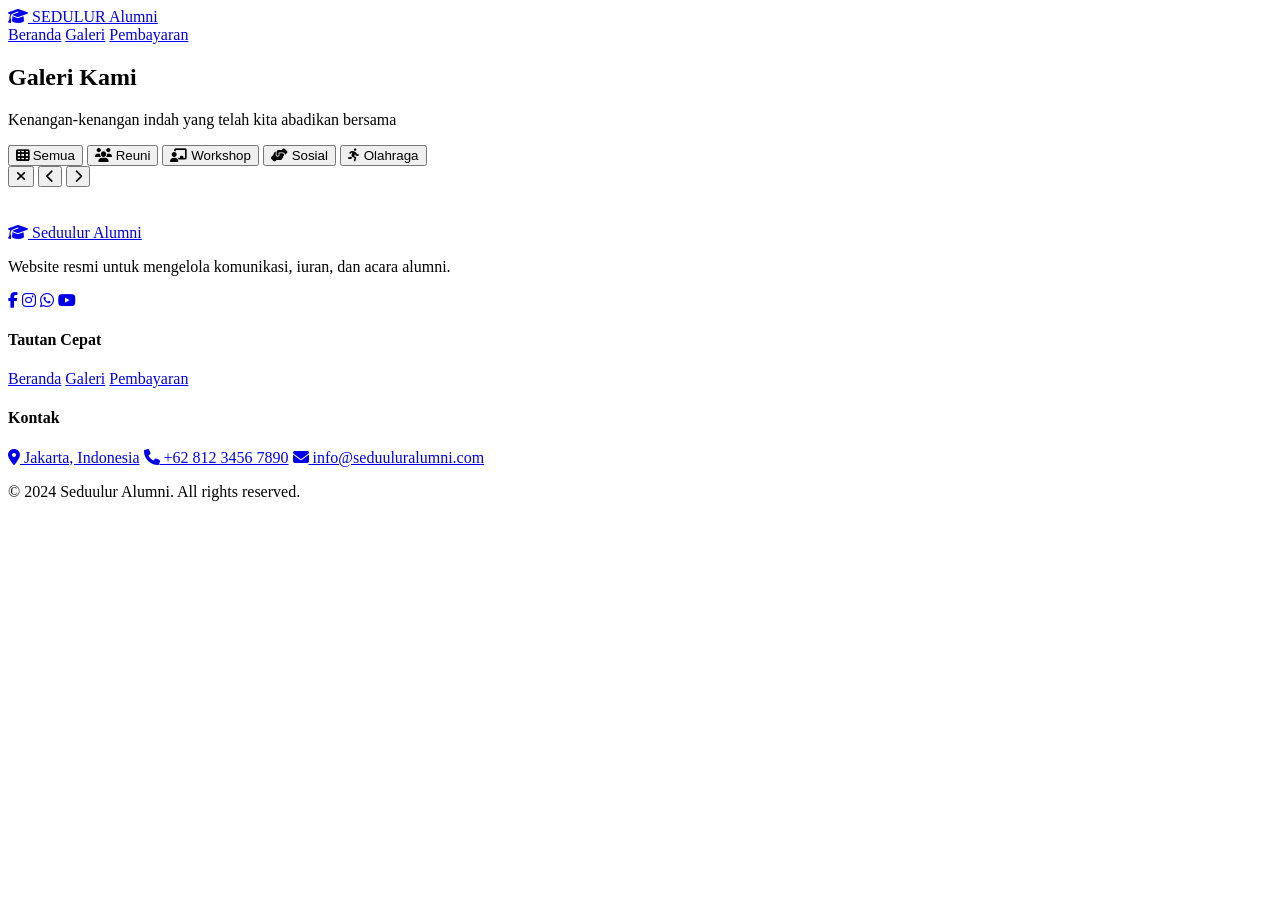
==== gallery.html @ 1ff2e964 "Add files via upload" ====
<!DOCTYPE html>
<html lang="id">
<head>
    <meta charset="UTF-8">
    <meta name="viewport" content="width=device-width, initial-scale=1.0">
    <title>Galeri - Sedulur Alumni</title>
    <link rel="preconnect" href="https://fonts.googleapis.com">
    <link rel="preconnect" href="https://fonts.gstatic.com" crossorigin>
    <link href="https://fonts.googleapis.com/css2?family=Outfit:wght@300;400;500;600;700;800&family=Plus+Jakarta+Sans:wght@300;400;500;600;700&display=swap" rel="stylesheet">
    <link rel="stylesheet" href="https://cdnjs.cloudflare.com/ajax/libs/font-awesome/6.5.1/css/all.min.css">
    <link rel="stylesheet" href="css/styles.css">
</head>
<body>
    <!-- Navigation -->
    <nav class="navbar" id="navbar">
        <div class="nav-container">
            <a href="index.html" class="nav-logo">
                <span class="logo-icon"><i class="fas fa-graduation-cap"></i></span>
                <span class="logo-text">SEDULUR Alumni</span>
            </a>
            <div class="nav-menu" id="navMenu">
                <a href="index.html" class="nav-link">Beranda</a>
                <a href="gallery.html" class="nav-link active">Galeri</a>
                <a href="payments.html" class="nav-link">Pembayaran</a>
            </div>
            <div class="nav-toggle" id="navToggle">
                <span></span>
                <span></span>
                <span></span>
            </div>
        </div>
    </nav>

    <!-- Page Header -->
    <section class="page-header">
        <div class="page-header-bg"></div>
        <div class="container">
            <div class="page-header-content">
                <h1>Galeri Kami</h1>
                <p>Kenangan-kenangan indah yang telah kita abadikan bersama</p>
            </div>
        </div>
    </section>

    <!-- Gallery Section -->
    <section class="gallery-section">
        <div class="container">
            <!-- Filter Buttons -->
            <div class="gallery-filter">
                <button class="filter-btn active" data-filter="all">
                    <i class="fas fa-th"></i> Semua
                </button>
                <button class="filter-btn" data-filter="reunion">
                    <i class="fas fa-users"></i> Reuni
                </button>
                <button class="filter-btn" data-filter="workshop">
                    <i class="fas fa-chalkboard-teacher"></i> Workshop
                </button>
                <button class="filter-btn" data-filter="social">
                    <i class="fas fa-hands-helping"></i> Sosial
                </button>
                <button class="filter-btn" data-filter="sport">
                    <i class="fas fa-running"></i> Olahraga
                </button>
            </div>

            <!-- Gallery Grid -->
            <div class="gallery-grid-full" id="galleryGrid">
                <!-- Gallery items will be loaded dynamically -->
            </div>
        </div>
    </section>

    <!-- Lightbox Modal -->
    <div class="lightbox" id="lightbox">
        <div class="lightbox-content">
            <button class="lightbox-close" id="lightboxClose">
                <i class="fas fa-times"></i>
            </button>
            <button class="lightbox-nav lightbox-prev" id="lightboxPrev">
                <i class="fas fa-chevron-left"></i>
            </button>
            <button class="lightbox-nav lightbox-next" id="lightboxNext">
                <i class="fas fa-chevron-right"></i>
            </button>
            <div class="lightbox-image">
                <img src="" alt="" id="lightboxImg">
            </div>
            <div class="lightbox-info">
                <h3 id="lightboxTitle"></h3>
                <p id="lightboxDesc"></p>
                <span id="lightboxDate"></span>
            </div>
        </div>
    </div>

    <!-- Footer -->
    <footer class="footer">
        <div class="container">
            <div class="footer-grid">
                <div class="footer-brand">
                    <a href="index.html" class="footer-logo">
                        <i class="fas fa-graduation-cap"></i>
                        <span>Seduulur Alumni</span>
                    </a>
                    <p>Website resmi untuk mengelola komunikasi, iuran, dan acara alumni.</p>
                    <div class="footer-social">
                        <a href="#"><i class="fab fa-facebook-f"></i></a>
                        <a href="#"><i class="fab fa-instagram"></i></a>
                        <a href="#"><i class="fab fa-whatsapp"></i></a>
                        <a href="#"><i class="fab fa-youtube"></i></a>
                    </div>
                </div>
                <div class="footer-links">
                    <h4>Tautan Cepat</h4>
                    <a href="index.html">Beranda</a>
                    <a href="gallery.html">Galeri</a>
                    <a href="payments.html">Pembayaran</a>
                </div>
                <div class="footer-links">
                    <h4>Kontak</h4>
                    <a href="#"><i class="fas fa-map-marker-alt"></i> Jakarta, Indonesia</a>
                    <a href="#"><i class="fas fa-phone"></i> +62 812 3456 7890</a>
                    <a href="#"><i class="fas fa-envelope"></i> info@seduuluralumni.com</a>
                </div>
            </div>
            <div class="footer-bottom">
                <p>&copy; 2024 Seduulur Alumni. All rights reserved.</p>
            </div>
        </div>
    </footer>

    <script src="data.js"></script>
    <script src="app.js"></script>
</body>
</html>
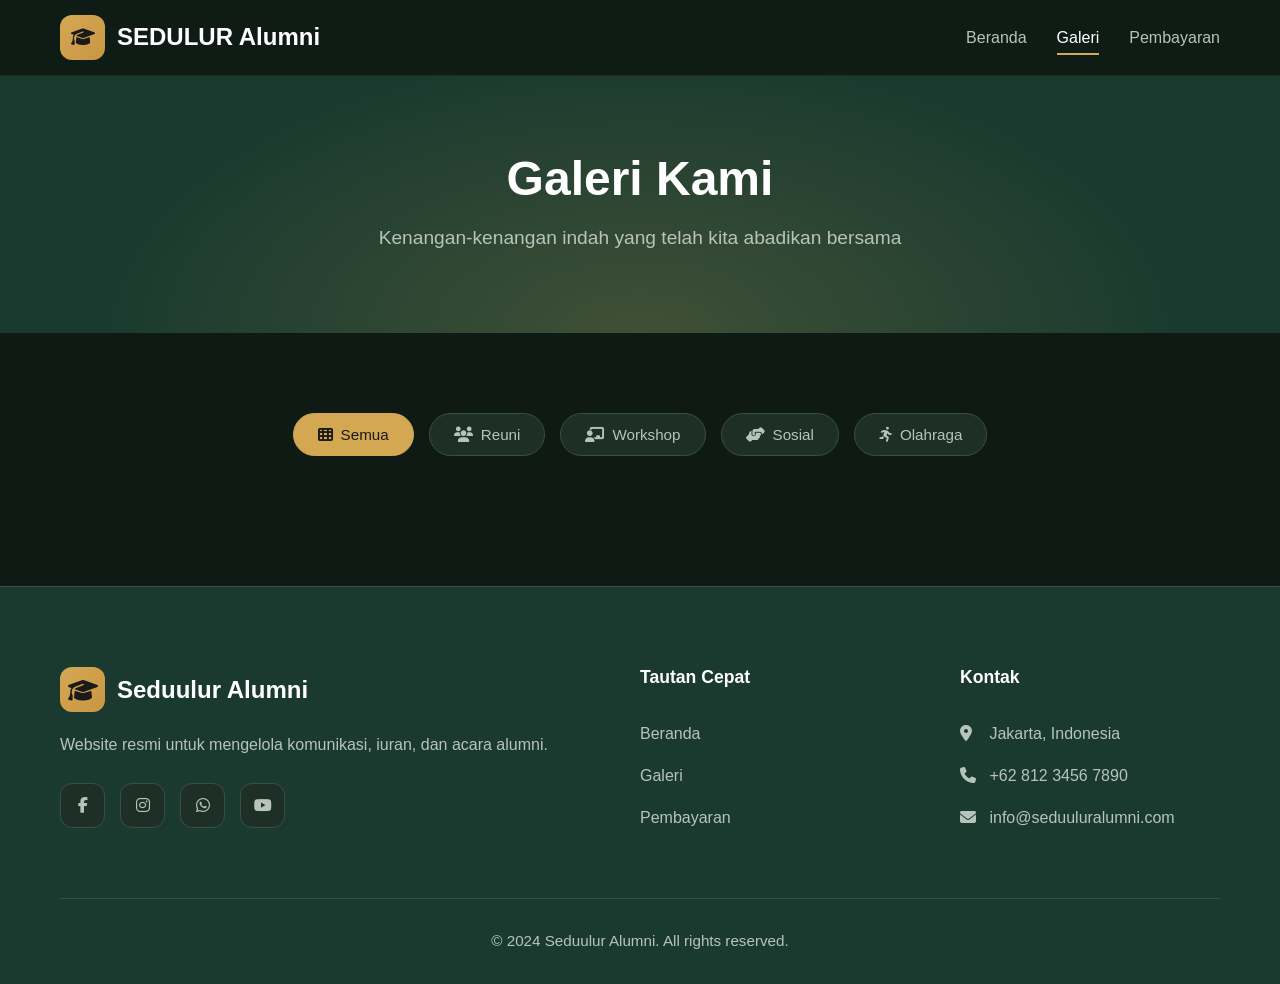
==== commit 9388155b: "Fix stylesheet link in gallery.html Updated stylesheet link from 'css/styles.css' to './style.css'." ====
--- a/gallery.html
+++ b/gallery.html
@@ -8,7 +8,7 @@
     <link rel="preconnect" href="https://fonts.gstatic.com" crossorigin>
     <link href="https://fonts.googleapis.com/css2?family=Outfit:wght@300;400;500;600;700;800&family=Plus+Jakarta+Sans:wght@300;400;500;600;700&display=swap" rel="stylesheet">
     <link rel="stylesheet" href="https://cdnjs.cloudflare.com/ajax/libs/font-awesome/6.5.1/css/all.min.css">
-    <link rel="stylesheet" href="css/styles.css">
+    <link rel="stylesheet" href="./style.css">
 </head>
 <body>
     <!-- Navigation -->
--- a/style.css
+++ b/style.css
@@ -0,0 +1,2473 @@
+/* ========================================
+   SEDULUR ALUMNI - Modern Monaster Theme
+   ======================================== */
+
+/* CSS Variables - Monaster Modern Theme */
+:root {
+    --primary: #1a3a2f;        /* Dark Forest Green */
+    --secondary: #2d4a3e;      /* Medium Green */
+    --accent: #d4a853;         /* Gold - traditional color */
+    --accent-light: #e8c97a;   /* Light Gold */
+    --success: #4a9b6d;        /* Green */
+    --warning: #e8a94d;        /* Warm Orange */
+    --accent-alt: #8b5a2b;     /* Brown - earth tone */
+    
+    --text-primary: #ffffff;
+    --text-secondary: #b8c4bb;
+    --text-muted: #7a8a80;
+    --background: #0f1a15;     /* Very Dark Green */
+    --card-bg: #1e2f27;        /* Dark Green Card */
+    --card-bg-light: #263a31;
+    --border: #3a4f43;
+    
+    --font-heading: 'Outfit', sans-serif;
+    --font-body: 'Plus Jakarta Sans', sans-serif;
+    
+    --transition: all 0.3s ease;
+    --shadow: 0 10px 40px rgba(0, 0, 0, 0.4);
+    --shadow-sm: 0 4px 15px rgba(0, 0, 0, 0.3);
+    --shadow-glow: 0 0 30px rgba(212, 168, 83, 0.3);
+    
+    --radius-sm: 8px;
+    --radius-md: 12px;
+    --radius-lg: 20px;
+    --radius-full: 50px;
+}
+
+/* Reset & Base */
+*, *::before, *::after {
+    margin: 0;
+    padding: 0;
+    box-sizing: border-box;
+}
+
+html {
+    scroll-behavior: smooth;
+}
+
+body {
+    font-family: var(--font-body);
+    background: var(--background);
+    color: var(--text-primary);
+    line-height: 1.6;
+    overflow-x: hidden;
+}
+
+a {
+    text-decoration: none;
+    color: inherit;
+}
+
+ul {
+    list-style: none;
+}
+
+img {
+    max-width: 100%;
+    height: auto;
+}
+
+.container {
+    max-width: 1200px;
+    margin: 0 auto;
+    padding: 0 20px;
+}
+
+/* Typography */
+h1, h2, h3, h4, h5, h6 {
+    font-family: var(--font-heading);
+    font-weight: 700;
+    line-height: 1.2;
+}
+
+h1 { font-size: 3.5rem; }
+h2 { font-size: 2.5rem; }
+h3 { font-size: 1.75rem; }
+h4 { font-size: 1.25rem; }
+
+/* Buttons */
+.btn {
+    display: inline-flex;
+    align-items: center;
+    justify-content: center;
+    gap: 10px;
+    padding: 14px 28px;
+    font-family: var(--font-body);
+    font-size: 1rem;
+    font-weight: 600;
+    border-radius: var(--radius-md);
+    border: none;
+    cursor: pointer;
+    transition: var(--transition);
+}
+
+.btn-primary {
+    background: linear-gradient(135deg, var(--accent), #c99643);
+    color: #1a1a1a;
+    box-shadow: var(--shadow-glow);
+}
+
+.btn-primary:hover {
+    transform: translateY(-3px);
+    box-shadow: 0 15px 40px rgba(212, 168, 83, 0.4);
+}
+
+.btn-secondary {
+    background: transparent;
+    color: var(--text-primary);
+    border: 2px solid var(--border);
+}
+
+.btn-secondary:hover {
+    border-color: var(--accent);
+    color: var(--accent);
+}
+
+.btn-outline {
+    background: transparent;
+    border: 2px solid var(--accent);
+    color: var(--accent);
+}
+
+.btn-outline:hover {
+    background: var(--accent);
+    color: #1a1a1a;
+}
+
+.btn-block {
+    width: 100%;
+}
+
+/* ========================================
+   Navigation
+   ======================================== */
+.navbar {
+    position: fixed;
+    top: 0;
+    left: 0;
+    right: 0;
+    z-index: 1000;
+    padding: 15px 0;
+    transition: var(--transition);
+    background: rgba(15, 26, 21, 0.9);
+    backdrop-filter: blur(20px);
+    border-bottom: 1px solid rgba(212, 168, 83, 0.1);
+}
+
+.navbar.scrolled {
+    background: rgba(15, 26, 21, 0.98);
+    padding: 10px 0;
+    box-shadow: var(--shadow-sm);
+}
+
+.nav-container {
+    max-width: 1200px;
+    margin: 0 auto;
+    padding: 0 20px;
+    display: flex;
+    align-items: center;
+    justify-content: space-between;
+}
+
+.nav-logo {
+    display: flex;
+    align-items: center;
+    gap: 12px;
+    font-family: var(--font-heading);
+    font-size: 1.5rem;
+    font-weight: 700;
+}
+
+.logo-icon {
+    width: 45px;
+    height: 45px;
+    display: flex;
+    align-items: center;
+    justify-content: center;
+    background: linear-gradient(135deg, var(--accent), #c99643);
+    border-radius: var(--radius-md);
+    font-size: 1.2rem;
+    color: #1a1a1a;
+}
+
+.nav-menu {
+    display: flex;
+    align-items: center;
+    gap: 30px;
+}
+
+.nav-link {
+    font-weight: 500;
+    color: var(--text-secondary);
+    transition: var(--transition);
+    position: relative;
+}
+
+.nav-link::after {
+    content: '';
+    position: absolute;
+    bottom: -5px;
+    left: 0;
+    width: 0;
+    height: 2px;
+    background: var(--accent);
+    transition: var(--transition);
+}
+
+.nav-link:hover,
+.nav-link.active {
+    color: var(--text-primary);
+}
+
+.nav-link:hover::after,
+.nav-link.active::after {
+    width: 100%;
+}
+
+.nav-toggle {
+    display: none;
+    flex-direction: column;
+    gap: 5px;
+    cursor: pointer;
+}
+
+.nav-toggle span {
+    width: 25px;
+    height: 2px;
+    background: var(--text-primary);
+    transition: var(--transition);
+}
+
+/* ========================================
+   Hero Section
+   ======================================== */
+.hero {
+    min-height: 100vh;
+    display: flex;
+    align-items: center;
+    justify-content: center;
+    position: relative;
+    overflow: hidden;
+    padding: 120px 20px 80px;
+}
+
+.hero::before {
+    content: '';
+    position: absolute;
+    top: 0;
+    left: 0;
+    right: 0;
+    bottom: 0;
+    background: 
+        radial-gradient(ellipse at 20% 80%, rgba(212, 168, 83, 0.15) 0%, transparent 50%),
+        radial-gradient(ellipse at 80% 20%, rgba(45, 74, 62, 0.8) 0%, transparent 50%),
+        linear-gradient(180deg, var(--background) 0%, var(--primary) 100%);
+}
+
+.hero-particles {
+    position: absolute;
+    top: 0;
+    left: 0;
+    right: 0;
+    bottom: 0;
+    overflow: hidden;
+}
+
+.particle {
+    position: absolute;
+    width: 4px;
+    height: 4px;
+    background: var(--accent);
+    border-radius: 50%;
+    opacity: 0.3;
+    animation: float 15s infinite;
+}
+
+@keyframes float {
+    0%, 100% {
+        transform: translateY(100vh) rotate(0deg);
+        opacity: 0;
+    }
+    10% {
+        opacity: 0.3;
+    }
+    90% {
+        opacity: 0.3;
+    }
+    100% {
+        transform: translateY(-100vh) rotate(720deg);
+        opacity: 0;
+    }
+}
+
+.hero-content {
+    position: relative;
+    z-index: 2;
+    text-align: center;
+    max-width: 800px;
+}
+
+.hero-badge {
+    display: inline-block;
+    padding: 8px 20px;
+    background: rgba(212, 168, 83, 0.15);
+    border: 1px solid rgba(212, 168, 83, 0.4);
+    border-radius: var(--radius-full);
+    color: var(--accent);
+    font-size: 0.9rem;
+    font-weight: 600;
+    margin-bottom: 30px;
+    animation: fadeInDown 0.8s ease;
+}
+
+.hero-title {
+    font-size: 4rem;
+    font-weight: 800;
+    margin-bottom: 25px;
+    animation: fadeInUp 0.8s ease 0.2s both;
+}
+
+.title-line {
+    display: block;
+}
+
+.title-line.accent {
+    background: linear-gradient(135deg, var(--accent), #e8c97a, var(--warning));
+    -webkit-background-clip: text;
+    -webkit-text-fill-color: transparent;
+    background-clip: text;
+    animation: shimmer 3s ease infinite;
+}
+
+@keyframes shimmer {
+    0%, 100% { background-position: 0% 50%; }
+    50% { background-position: 100% 50%; }
+}
+
+.hero-subtitle {
+    font-size: 1.2rem;
+    color: var(--text-secondary);
+    margin-bottom: 40px;
+    max-width: 600px;
+    margin-left: auto;
+    margin-right: auto;
+    animation: fadeInUp 0.8s ease 0.4s both;
+}
+
+.hero-buttons {
+    display: flex;
+    gap: 20px;
+    justify-content: center;
+    animation: fadeInUp 0.8s ease 0.6s both;
+}
+
+.hero-scroll {
+    position: absolute;
+    bottom: 40px;
+    left: 50%;
+    transform: translateX(-50%);
+    display: flex;
+    flex-direction: column;
+    align-items: center;
+    gap: 10px;
+    color: var(--text-secondary);
+    font-size: 0.85rem;
+    animation: bounce 2s infinite;
+}
+
+.scroll-indicator {
+    width: 30px;
+    height: 50px;
+    border: 2px solid var(--border);
+    border-radius: 20px;
+    position: relative;
+}
+
+.scroll-indicator::before {
+    content: '';
+    position: absolute;
+    top: 8px;
+    left: 50%;
+    transform: translateX(-50%);
+    width: 4px;
+    height: 8px;
+    background: var(--accent);
+    border-radius: 2px;
+    animation: scrollDot 2s infinite;
+}
+
+@keyframes scrollDot {
+    0%, 100% { top: 8px; opacity: 1; }
+    50% { top: 25px; opacity: 0.3; }
+}
+
+@keyframes fadeInDown {
+    from { opacity: 0; transform: translateY(-30px); }
+    to { opacity: 1; transform: translateY(0); }
+}
+
+@keyframes fadeInUp {
+    from { opacity: 0; transform: translateY(30px); }
+    to { opacity: 1; transform: translateY(0); }
+}
+
+@keyframes bounce {
+    0%, 100% { transform: translateX(-50%) translateY(0); }
+    50% { transform: translateX(-50%) translateY(-10px); }
+}
+
+/* Slo-mo animations for hero */
+.hero-title .title-line {
+    opacity: 0;
+    transform: translateY(50px) scale(0.95);
+    animation: heroTextReveal 1.5s cubic-bezier(0.25, 0.46, 0.45, 0.94) forwards;
+}
+
+.hero-title .title-line:nth-child(1) { animation-delay: 0.3s; }
+.hero-title .title-line:nth-child(2) { animation-delay: 0.8s; }
+
+@keyframes heroTextReveal {
+    to {
+        opacity: 1;
+        transform: translateY(0) scale(1);
+    }
+}
+
+.hero-subtitle {
+    opacity: 0;
+    animation: fadeInUp 1s ease 1.2s forwards;
+}
+
+.hero-buttons {
+    opacity: 0;
+    animation: fadeInUp 1s ease 1.5s forwards;
+}
+
+/* ========================================
+   Stats Section
+   ======================================== */
+.stats {
+    padding: 80px 0;
+    background: var(--primary);
+    position: relative;
+}
+
+.stats::before {
+    content: '';
+    position: absolute;
+    top: 0;
+    left: 0;
+    right: 0;
+    height: 1px;
+    background: linear-gradient(90deg, transparent, var(--border), transparent);
+}
+
+.stats-grid {
+    display: grid;
+    grid-template-columns: repeat(4, 1fr);
+    gap: 30px;
+}
+
+.stat-card {
+    background: var(--card-bg);
+    border: 1px solid var(--border);
+    border-radius: var(--radius-lg);
+    padding: 30px;
+    text-align: center;
+    transition: var(--transition);
+}
+
+.stat-card:hover {
+    transform: translateY(-10px);
+    border-color: var(--accent);
+    box-shadow: var(--shadow-glow);
+}
+
+.stat-icon {
+    width: 70px;
+    height: 70px;
+    margin: 0 auto 20px;
+    display: flex;
+    align-items: center;
+    justify-content: center;
+    background: linear-gradient(135deg, rgba(212, 168, 83, 0.2), rgba(212, 168, 83, 0.05));
+    border-radius: var(--radius-md);
+    font-size: 1.8rem;
+    color: var(--accent);
+}
+
+.stat-number {
+    font-family: var(--font-heading);
+    font-size: 2.5rem;
+    font-weight: 700;
+    margin-bottom: 5px;
+    color: var(--text-primary);
+}
+
+.stat-label {
+    color: var(--text-secondary);
+    font-size: 0.95rem;
+}
+
+/* ========================================
+   Sections Common
+   ======================================== */
+.section-header {
+    text-align: center;
+    margin-bottom: 60px;
+}
+
+.section-tag {
+    display: inline-block;
+    padding: 6px 16px;
+    background: rgba(212, 168, 83, 0.1);
+    border-radius: var(--radius-full);
+    color: var(--accent);
+    font-size: 0.85rem;
+    font-weight: 600;
+    text-transform: uppercase;
+    letter-spacing: 1px;
+    margin-bottom: 15px;
+}
+
+.section-title {
+    margin-bottom: 15px;
+}
+
+.section-subtitle {
+    color: var(--text-secondary);
+    font-size: 1.1rem;
+}
+
+/* ========================================
+   Agenda Section
+   ======================================== */
+.agenda {
+    padding: 100px 0;
+}
+
+.agenda-grid {
+    display: grid;
+    grid-template-columns: repeat(3, 1fr);
+    gap: 30px;
+}
+
+.agenda-card {
+    background: var(--card-bg);
+    border: 1px solid var(--border);
+    border-radius: var(--radius-lg);
+    overflow: hidden;
+    transition: var(--transition);
+}
+
+.agenda-card:hover {
+    transform: translateY(-10px);
+    border-color: var(--accent);
+    box-shadow: var(--shadow-glow);
+}
+
+.agenda-image {
+    height: 180px;
+    background-size: cover;
+    background-position: center;
+    position: relative;
+}
+
+.agenda-image::after {
+    content: '';
+    position: absolute;
+    bottom: 0;
+    left: 0;
+    right: 0;
+    height: 60%;
+    background: linear-gradient(to top, var(--card-bg), transparent);
+}
+
+.agenda-badge {
+    position: absolute;
+    top: 15px;
+    right: 15px;
+    padding: 6px 12px;
+    background: var(--accent);
+    border-radius: var(--radius-full);
+    font-size: 0.8rem;
+    font-weight: 600;
+    z-index: 1;
+    color: #1a1a1a;
+}
+
+.agenda-content {
+    padding: 25px;
+}
+
+.agenda-date {
+    display: flex;
+    align-items: center;
+    gap: 8px;
+    color: var(--accent);
+    font-size: 0.9rem;
+    font-weight: 600;
+    margin-bottom: 12px;
+}
+
+.agenda-title {
+    font-size: 1.25rem;
+    margin-bottom: 10px;
+}
+
+.agenda-desc {
+    color: var(--text-secondary);
+    font-size: 0.95rem;
+    margin-bottom: 15px;
+    display: -webkit-box;
+    -webkit-line-clamp: 2;
+    -webkit-box-orient: vertical;
+    overflow: hidden;
+}
+
+.agenda-location {
+    display: flex;
+    align-items: center;
+    gap: 8px;
+    color: var(--text-secondary);
+    font-size: 0.9rem;
+}
+
+/* ========================================
+   Quick Payment Section
+   ======================================== */
+.quick-payment {
+    padding: 100px 0;
+    background: var(--secondary);
+}
+
+.payment-card {
+    background: linear-gradient(135deg, var(--card-bg), var(--card-bg-light));
+    border: 1px solid var(--border);
+    border-radius: var(--radius-lg);
+    padding: 60px;
+    display: grid;
+    grid-template-columns: 1fr 1fr;
+    gap: 60px;
+    align-items: center;
+}
+
+.payment-info h3 {
+    font-size: 2rem;
+    margin-bottom: 15px;
+}
+
+.payment-info p {
+    color: var(--text-secondary);
+    margin-bottom: 25px;
+}
+
+.payment-amount {
+    margin-bottom: 30px;
+}
+
+.payment-amount .currency {
+    font-size: 1.5rem;
+    color: var(--text-secondary);
+}
+
+.payment-amount .amount {
+    font-family: var(--font-heading);
+    font-size: 3.5rem;
+    font-weight: 700;
+    color: var(--success);
+}
+
+.payment-amount .period {
+    font-size: 1.2rem;
+    color: var(--text-secondary);
+}
+
+.payment-visual {
+    position: relative;
+    height: 300px;
+}
+
+.floating-cards {
+    position: relative;
+    width: 100%;
+    height: 100%;
+}
+
+.float-card {
+    position: absolute;
+    width: 100px;
+    height: 100px;
+    background: var(--card-bg);
+    border: 1px solid var(--accent);
+    border-radius: var(--radius-md);
+    display: flex;
+    align-items: center;
+    justify-content: center;
+    font-size: 2.5rem;
+    color: var(--accent);
+    animation: floatCard 6s ease-in-out infinite;
+}
+
+.float-card:nth-child(1) { top: 20%; left: 10%; animation-delay: 0s; }
+.float-card:nth-child(2) { top: 50%; right: 10%; animation-delay: 2s; }
+.float-card:nth-child(3) { bottom: 10%; left: 30%; animation-delay: 4s; }
+
+@keyframes floatCard {
+    0%, 100% { transform: translateY(0) rotate(0deg); }
+    50% { transform: translateY(-20px) rotate(5deg); }
+}
+
+/* ========================================
+   Gallery Preview
+   ======================================== */
+.gallery-preview {
+    padding: 100px 0;
+}
+
+.gallery-grid {
+    display: grid;
+    grid-template-columns: repeat(4, 1fr);
+    gap: 20px;
+}
+
+.gallery-item {
+    aspect-ratio: 1;
+    border-radius: var(--radius-md);
+    overflow: hidden;
+    cursor: pointer;
+    position: relative;
+}
+
+.gallery-item img {
+    width: 100%;
+    height: 100%;
+    object-fit: cover;
+    transition: var(--transition);
+}
+
+.gallery-item:hover img {
+    transform: scale(1.1);
+}
+
+.gallery-item::after {
+    content: '';
+    position: absolute;
+    inset: 0;
+    background: linear-gradient(to top, rgba(0,0,0,0.5), transparent);
+    opacity: 0;
+    transition: var(--transition);
+}
+
+.gallery-item:hover::after {
+    opacity: 1;
+}
+
+.gallery-more {
+    text-align: center;
+    margin-top: 50px;
+}
+
+/* ========================================
+   Page Header
+   ======================================== */
+.page-header {
+    padding: 150px 0 80px;
+    position: relative;
+    background: var(--primary);
+    overflow: hidden;
+}
+
+.page-header-bg {
+    position: absolute;
+    inset: 0;
+    background: 
+        radial-gradient(ellipse at 50% 100%, rgba(212, 168, 83, 0.2) 0%, transparent 60%);
+}
+
+.page-header-content {
+    position: relative;
+    z-index: 1;
+    text-align: center;
+}
+
+.page-header h1 {
+    font-size: 3rem;
+    margin-bottom: 15px;
+    animation: fadeInUp 0.6s ease;
+}
+
+.page-header p {
+    color: var(--text-secondary);
+    font-size: 1.2rem;
+    animation: fadeInUp 0.6s ease 0.2s both;
+}
+
+/* ========================================
+   Gallery Page
+   ======================================== */
+.gallery-section {
+    padding: 80px 0;
+}
+
+.gallery-filter {
+    display: flex;
+    gap: 15px;
+    justify-content: center;
+    margin-bottom: 50px;
+    flex-wrap: wrap;
+}
+
+.filter-btn {
+    padding: 12px 24px;
+    background: var(--card-bg);
+    border: 1px solid var(--border);
+    border-radius: var(--radius-full);
+    color: var(--text-secondary);
+    font-family: var(--font-body);
+    font-size: 0.95rem;
+    cursor: pointer;
+    transition: var(--transition);
+    display: flex;
+    align-items: center;
+    gap: 8px;
+}
+
+.filter-btn:hover,
+.filter-btn.active {
+    background: var(--accent);
+    border-color: var(--accent);
+    color: #1a1a1a;
+}
+
+.gallery-grid-full {
+    display: grid;
+    grid-template-columns: repeat(4, 1fr);
+    gap: 25px;
+}
+
+/* ========================================
+   Lightbox
+   ======================================== */
+.lightbox {
+    position: fixed;
+    inset: 0;
+    background: rgba(0, 0, 0, 0.95);
+    z-index: 2000;
+    display: none;
+    align-items: center;
+    justify-content: center;
+}
+
+.lightbox.active {
+    display: flex;
+    animation: fadeIn 0.3s ease;
+}
+
+.lightbox-content {
+    position: relative;
+    max-width: 90%;
+    max-height: 90%;
+}
+
+.lightbox-image img {
+    max-width: 100%;
+    max-height: 80vh;
+    border-radius: var(--radius-md);
+}
+
+.lightbox-info {
+    text-align: center;
+    padding: 20px;
+}
+
+.lightbox-info h3 {
+    margin-bottom: 10px;
+}
+
+.lightbox-info p {
+    color: var(--text-secondary);
+}
+
+.lightbox-close {
+    position: absolute;
+    top: -50px;
+    right: 0;
+    background: none;
+    border: none;
+    color: white;
+    font-size: 1.5rem;
+    cursor: pointer;
+}
+
+.lightbox-nav {
+    position: absolute;
+    top: 50%;
+    transform: translateY(-50%);
+    background: var(--card-bg);
+    border: 1px solid var(--border);
+    width: 50px;
+    height: 50px;
+    border-radius: 50%;
+    color: white;
+    font-size: 1.2rem;
+    cursor: pointer;
+    transition: var(--transition);
+}
+
+.lightbox-prev { left: -80px; }
+.lightbox-next { right: -80px; }
+
+.lightbox-nav:hover {
+    background: var(--accent);
+    border-color: var(--accent);
+    color: #1a1a1a;
+}
+
+@keyframes fadeIn {
+    from { opacity: 0; }
+    to { opacity: 1; }
+}
+
+/* ========================================
+   Payment Section
+   ======================================== */
+.payment-section {
+    padding: 80px 0;
+}
+
+.payment-layout {
+    display: grid;
+    grid-template-columns: 2fr 1fr;
+    gap: 40px;
+}
+
+.payment-form-card {
+    background: var(--card-bg);
+    border: 1px solid var(--border);
+    border-radius: var(--radius-lg);
+    padding: 40px;
+}
+
+.card-header {
+    margin-bottom: 30px;
+}
+
+.card-header h2 {
+    display: flex;
+    align-items: center;
+    gap: 12px;
+    font-size: 1.5rem;
+}
+
+.payment-form .form-group {
+    margin-bottom: 25px;
+    position: relative;
+}
+
+.payment-form label {
+    display: block;
+    margin-bottom: 8px;
+    font-weight: 500;
+    color: var(--text-secondary);
+}
+
+.payment-form input,
+.payment-form select,
+.payment-form textarea {
+    width: 100%;
+    padding: 14px 16px;
+    padding-left: 45px;
+    background: var(--background);
+    border: 1px solid var(--border);
+    border-radius: var(--radius-md);
+    color: var(--text-primary);
+    font-family: var(--font-body);
+    font-size: 1rem;
+    transition: var(--transition);
+}
+
+.payment-form input:focus,
+.payment-form select:focus,
+.payment-form textarea:focus {
+    outline: none;
+    border-color: var(--accent);
+    box-shadow: 0 0 0 3px rgba(212, 168, 83, 0.1);
+}
+
+.form-icon {
+    position: absolute;
+    left: 15px;
+    bottom: 14px;
+    color: var(--text-secondary);
+}
+
+.form-row {
+    display: grid;
+    grid-template-columns: 1fr 1fr;
+    gap: 20px;
+}
+
+.input-with-prefix {
+    display: flex;
+    align-items: center;
+}
+
+.input-with-prefix .prefix {
+    padding: 14px 16px;
+    background: var(--secondary);
+    border: 1px solid var(--border);
+    border-right: none;
+    border-radius: var(--radius-md) 0 0 var(--radius-md);
+    color: var(--text-secondary);
+}
+
+.input-with-prefix input {
+    border-radius: 0 var(--radius-md) var(--radius-md) 0;
+    padding-left: 16px;
+}
+
+.file-upload {
+    position: relative;
+}
+
+.file-upload input {
+    position: absolute;
+    inset: 0;
+    opacity: 0;
+    cursor: pointer;
+}
+
+.file-upload-label {
+    padding: 40px;
+    border: 2px dashed var(--border);
+    border-radius: var(--radius-md);
+    text-align: center;
+    color: var(--text-secondary);
+    transition: var(--transition);
+}
+
+.file-upload:hover .file-upload-label {
+    border-color: var(--accent);
+    color: var(--accent);
+}
+
+.file-upload-label i {
+    font-size: 2rem;
+    margin-bottom: 10px;
+    display: block;
+}
+
+.payment-sidebar {
+    display: flex;
+    flex-direction: column;
+    gap: 30px;
+}
+
+.info-card {
+    background: var(--card-bg);
+    border: 1px solid var(--border);
+    border-radius: var(--radius-lg);
+    padding: 30px;
+}
+
+.info-card h3 {
+    display: flex;
+    align-items: center;
+    gap: 10px;
+    font-size: 1.25rem;
+    margin-bottom: 25px;
+    color: var(--accent);
+}
+
+.payment-details .detail-item {
+    display: flex;
+    justify-content: space-between;
+    padding: 12px 0;
+    border-bottom: 1px solid var(--border);
+}
+
+.payment-details .detail-item:last-child {
+    border-bottom: none;
+}
+
+.detail-label {
+    color: var(--text-secondary);
+}
+
+.detail-value {
+    font-weight: 600;
+}
+
+.payment-history {
+    max-height: 300px;
+    overflow-y: auto;
+}
+
+.history-item {
+    display: flex;
+    align-items: center;
+    gap: 12px;
+    padding: 12px;
+    border-radius: var(--radius-md);
+    margin-bottom: 10px;
+    background: var(--background);
+}
+
+.history-icon {
+    width: 40px;
+    height: 40px;
+    display: flex;
+    align-items: center;
+    justify-content: center;
+    background: rgba(74, 155, 109, 0.1);
+    border-radius: 50%;
+    color: var(--success);
+}
+
+.history-info h4 {
+    font-size: 0.95rem;
+    margin-bottom: 2px;
+}
+
+.history-info span {
+    font-size: 0.85rem;
+    color: var(--text-secondary);
+}
+
+/* Payment Details Box */
+.payment-details-box {
+    background: linear-gradient(135deg, var(--secondary), var(--card-bg));
+    border: 1px solid var(--success);
+    border-radius: var(--radius-md);
+    padding: 20px;
+    margin-bottom: 20px;
+    animation: fadeIn 0.5s ease;
+}
+
+.payment-details-content h4 {
+    display: flex;
+    align-items: center;
+    gap: 10px;
+    color: var(--success);
+    margin-bottom: 15px;
+    font-size: 1.1rem;
+}
+
+.payment-details-content .detail-row {
+    display: flex;
+    justify-content: space-between;
+    padding: 8px 0;
+    border-bottom: 1px solid var(--border);
+}
+
+.payment-details-content .detail-row:last-of-type {
+    border-bottom: none;
+}
+
+.payment-details-content .detail-label {
+    color: var(--text-secondary);
+}
+
+.payment-details-content .detail-value {
+    font-weight: 600;
+    color: var(--text-primary);
+}
+
+.copy-btn {
+    display: flex;
+    align-items: center;
+    justify-content: center;
+    gap: 8px;
+    width: 100%;
+    padding: 12px;
+    margin-top: 15px;
+    background: var(--success);
+    border: none;
+    border-radius: var(--radius-md);
+    color: white;
+    font-weight: 600;
+    cursor: pointer;
+    transition: var(--transition);
+}
+
+.copy-btn:hover {
+    background: #3d8a5d;
+    transform: translateY(-2px);
+}
+
+/* ========================================
+   Modal
+   ======================================== */
+.modal {
+    position: fixed;
+    inset: 0;
+    background: rgba(0, 0, 0, 0.85);
+    z-index: 3000;
+    display: none;
+    align-items: center;
+    justify-content: center;
+    padding: 20px;
+}
+
+.modal.active {
+    display: flex;
+    animation: fadeIn 0.3s ease;
+}
+
+.modal-content {
+    background: var(--card-bg);
+    border: 1px solid var(--border);
+    border-radius: var(--radius-lg);
+    max-width: 500px;
+    width: 100%;
+    max-height: 90vh;
+    overflow-y: auto;
+    animation: modalSlide 0.3s ease;
+}
+
+.modal-lg {
+    max-width: 700px;
+}
+
+@keyframes modalSlide {
+    from { opacity: 0; transform: translateY(-50px) scale(0.95); }
+    to { opacity: 1; transform: translateY(0) scale(1); }
+}
+
+.modal-header {
+    display: flex;
+    align-items: center;
+    justify-content: space-between;
+    padding: 25px 30px;
+    border-bottom: 1px solid var(--border);
+}
+
+.modal-header h3 {
+    font-size: 1.25rem;
+}
+
+.modal-close {
+    background: none;
+    border: none;
+    color: var(--text-secondary);
+    font-size: 1.2rem;
+    cursor: pointer;
+    transition: var(--transition);
+}
+
+.modal-close:hover {
+    color: var(--accent);
+}
+
+.modal-form {
+    padding: 30px;
+}
+
+.modal-form .form-group {
+    margin-bottom: 20px;
+}
+
+.modal-form label {
+    display: block;
+    margin-bottom: 8px;
+    font-weight: 500;
+    color: var(--text-secondary);
+}
+
+.modal-form input,
+.modal-form select,
+.modal-form textarea {
+    width: 100%;
+    padding: 12px 16px;
+    background: var(--background);
+    border: 1px solid var(--border);
+    border-radius: var(--radius-md);
+    color: var(--text-primary);
+    font-family: var(--font-body);
+    transition: var(--transition);
+}
+
+.modal-form input:focus,
+.modal-form select:focus,
+.modal-form textarea:focus {
+    outline: none;
+    border-color: var(--accent);
+}
+
+.modal-actions {
+    display: flex;
+    gap: 15px;
+    justify-content: flex-end;
+    margin-top: 25px;
+}
+
+.modal-icon {
+    width: 80px;
+    height: 80px;
+    margin: 0 auto 25px;
+    display: flex;
+    align-items: center;
+    justify-content: center;
+    border-radius: 50%;
+    font-size: 2.5rem;
+}
+
+.modal-icon.success {
+    background: rgba(74, 155, 109, 0.1);
+    color: var(--success);
+}
+
+.modal-content h3 {
+    text-align: center;
+    margin-bottom: 15px;
+}
+
+.modal-content p {
+    text-align: center;
+    color: var(--text-secondary);
+    margin-bottom: 25px;
+}
+
+/* ========================================
+   Login Page
+   ======================================== */
+.login-page {
+    min-height: 100vh;
+    display: flex;
+    align-items: center;
+    justify-content: center;
+    padding: 20px;
+}
+
+.login-bg {
+    position: fixed;
+    inset: 0;
+    background: 
+        radial-gradient(ellipse at 30% 20%, rgba(212, 168, 83, 0.2) 0%, transparent 50%),
+        radial-gradient(ellipse at 70% 80%, rgba(45, 74, 62, 0.8) 0%, transparent 50%),
+        var(--background);
+    z-index: -1;
+}
+
+.login-particles {
+    position: absolute;
+    inset: 0;
+}
+
+.login-container {
+    width: 100%;
+    max-width: 450px;
+}
+
+.login-card {
+    background: var(--card-bg);
+    border: 1px solid var(--border);
+    border-radius: var(--radius-lg);
+    padding: 50px 40px;
+    box-shadow: var(--shadow);
+    animation: fadeInUp 0.6s ease;
+}
+
+.login-header {
+    text-align: center;
+    margin-bottom: 40px;
+}
+
+.login-logo {
+    width: 80px;
+    height: 80px;
+    margin: 0 auto 20px;
+    display: flex;
+    align-items: center;
+    justify-content: center;
+    background: linear-gradient(135deg, var(--accent), #c99643);
+    border-radius: var(--radius-lg);
+    font-size: 2rem;
+    color: #1a1a1a;
+}
+
+.login-header h1 {
+    font-size: 1.75rem;
+    margin-bottom: 8px;
+}
+
+.login-header p {
+    color: var(--text-secondary);
+}
+
+.login-form .form-group {
+    margin-bottom: 20px;
+}
+
+.login-form label {
+    display: block;
+    margin-bottom: 8px;
+    font-weight: 500;
+    color: var(--text-secondary);
+}
+
+.input-group {
+    position: relative;
+}
+
+.input-group .input-icon {
+    position: absolute;
+    left: 15px;
+    top: 50%;
+    transform: translateY(-50%);
+    color: var(--text-secondary);
+}
+
+.input-group input {
+    width: 100%;
+    padding: 14px 16px;
+    padding-left: 45px;
+    background: var(--background);
+    border: 1px solid var(--border);
+    border-radius: var(--radius-md);
+    color: var(--text-primary);
+    font-family: var(--font-body);
+    font-size: 1rem;
+    transition: var(--transition);
+}
+
+.input-group input:focus {
+    outline: none;
+    border-color: var(--accent);
+    box-shadow: 0 0 0 3px rgba(212, 168, 83, 0.1);
+}
+
+.toggle-password {
+    position: absolute;
+    right: 15px;
+    top: 50%;
+    transform: translateY(-50%);
+    background: none;
+    border: none;
+    color: var(--text-secondary);
+    cursor: pointer;
+}
+
+.remember-me {
+    display: flex;
+    align-items: center;
+}
+
+.checkbox-label {
+    display: flex;
+    align-items: center;
+    gap: 10px;
+    cursor: pointer;
+    color: var(--text-secondary);
+}
+
+.checkbox-label input {
+    display: none;
+}
+
+.checkmark {
+    width: 20px;
+    height: 20px;
+    border: 2px solid var(--border);
+    border-radius: 4px;
+    position: relative;
+    transition: var(--transition);
+}
+
+.checkbox-label input:checked + .checkmark {
+    background: var(--accent);
+    border-color: var(--accent);
+}
+
+.checkbox-label input:checked + .checkmark::after {
+    content: '\f00c';
+    font-family: 'Font Awesome 6 Free';
+    font-weight: 900;
+    position: absolute;
+    top: 50%;
+    left: 50%;
+    transform: translate(-50%, -50%);
+    color: #1a1a1a;
+    font-size: 0.7rem;
+}
+
+.btn-login-submit {
+    margin-top: 10px;
+    height: 50px;
+    font-size: 1.1rem;
+}
+
+.login-footer {
+    text-align: center;
+    margin-top: 30px;
+    padding-top: 25px;
+    border-top: 1px solid var(--border);
+}
+
+.back-home {
+    color: var(--text-secondary);
+    display: inline-flex;
+    align-items: center;
+    gap: 8px;
+    transition: var(--transition);
+}
+
+.back-home:hover {
+    color: var(--accent);
+}
+
+.login-info {
+    text-align: center;
+    margin-top: 20px;
+}
+
+.login-info p {
+    font-size: 0.85rem;
+    color: var(--text-secondary);
+    display: flex;
+    align-items: center;
+    justify-content: center;
+    gap: 8px;
+}
+
+/* Toast */
+.toast {
+    position: fixed;
+    top: 30px;
+    right: 30px;
+    background: var(--card-bg);
+    border: 1px solid var(--border);
+    border-radius: var(--radius-md);
+    padding: 16px 20px;
+    display: flex;
+    align-items: center;
+    gap: 15px;
+    box-shadow: var(--shadow);
+    z-index: 4000;
+    transform: translateX(calc(100% + 30px));
+    transition: var(--transition);
+}
+
+.toast.show {
+    transform: translateX(0);
+}
+
+.toast-error .toast-icon {
+    color: var(--accent);
+}
+
+.toast-message {
+    flex: 1;
+}
+
+.toast-message strong {
+    display: block;
+    margin-bottom: 3px;
+}
+
+.toast-message span {
+    color: var(--text-secondary);
+    font-size: 0.9rem;
+}
+
+.toast-close {
+    background: none;
+    border: none;
+    color: var(--text-secondary);
+    cursor: pointer;
+}
+
+/* ========================================
+   Admin Dashboard
+   ======================================== */
+.admin-page {
+    display: flex;
+    min-height: 100vh;
+}
+
+.admin-sidebar {
+    width: 280px;
+    background: var(--card-bg);
+    border-right: 1px solid var(--border);
+    display: flex;
+    flex-direction: column;
+    position: fixed;
+    top: 0;
+    left: 0;
+    bottom: 0;
+    z-index: 100;
+    transition: var(--transition);
+}
+
+.sidebar-header {
+    padding: 25px;
+    display: flex;
+    align-items: center;
+    justify-content: space-between;
+    border-bottom: 1px solid var(--border);
+}
+
+.sidebar-logo {
+    display: flex;
+    align-items: center;
+    gap: 12px;
+    font-family: var(--font-heading);
+    font-size: 1.3rem;
+    font-weight: 700;
+    color: var(--accent);
+}
+
+.sidebar-logo i {
+    width: 40px;
+    height: 40px;
+    display: flex;
+    align-items: center;
+    justify-content: center;
+    background: linear-gradient(135deg, var(--accent), #c99643);
+    border-radius: var(--radius-md);
+    color: #1a1a1a;
+    font-size: 1.2rem;
+}
+
+.sidebar-close {
+    display: none;
+    background: none;
+    border: none;
+    color: var(--text-secondary);
+    font-size: 1.2rem;
+    cursor: pointer;
+}
+
+.sidebar-user {
+    padding: 25px;
+    display: flex;
+    align-items: center;
+    gap: 15px;
+    border-bottom: 1px solid var(--border);
+}
+
+.user-avatar {
+    width: 50px;
+    height: 50px;
+    display: flex;
+    align-items: center;
+    justify-content: center;
+    background: var(--secondary);
+    border-radius: 50%;
+    font-size: 1.3rem;
+    color: var(--accent);
+}
+
+.user-info {
+    display: flex;
+    flex-direction: column;
+}
+
+.user-name {
+    font-weight: 600;
+}
+
+.user-role {
+    font-size: 0.85rem;
+    color: var(--text-secondary);
+}
+
+.sidebar-nav {
+    flex: 1;
+    padding: 20px 15px;
+    overflow-y: auto;
+}
+
+.nav-item {
+    display: flex;
+    align-items: center;
+    gap: 12px;
+    padding: 14px 18px;
+    border-radius: var(--radius-md);
+    color: var(--text-secondary);
+    margin-bottom: 5px;
+    transition: var(--transition);
+}
+
+.nav-item:hover,
+.nav-item.active {
+    background: rgba(212, 168, 83, 0.1);
+    color: var(--accent);
+}
+
+.nav-item.active {
+    border-left: 3px solid var(--accent);
+}
+
+.sidebar-footer {
+    padding: 20px;
+    border-top: 1px solid var(--border);
+}
+
+.logout-btn {
+    display: flex;
+    align-items: center;
+    justify-content: center;
+    gap: 10px;
+    padding: 14px;
+    background: rgba(212, 168, 83, 0.1);
+    border-radius: var(--radius-md);
+    color: var(--accent);
+    font-weight: 500;
+    transition: var(--transition);
+}
+
+.logout-btn:hover {
+    background: var(--accent);
+    color: #1a1a1a;
+}
+
+/* Admin Main */
+.admin-main {
+    flex: 1;
+    margin-left: 280px;
+    min-height: 100vh;
+}
+
+.admin-header {
+    padding: 20px 30px;
+    background: var(--card-bg);
+    border-bottom: 1px solid var(--border);
+    display: flex;
+    align-items: center;
+    justify-content: space-between;
+    position: sticky;
+    top: 0;
+    z-index: 50;
+}
+
+.menu-toggle {
+    display: none;
+    background: none;
+    border: none;
+    color: var(--text-primary);
+    font-size: 1.3rem;
+    cursor: pointer;
+    margin-right: 15px;
+}
+
+.header-title h1 {
+    font-size: 1.5rem;
+}
+
+.header-actions {
+    display: flex;
+    align-items: center;
+    gap: 20px;
+}
+
+.header-time {
+    display: flex;
+    align-items: center;
+    gap: 8px;
+    color: var(--text-secondary);
+}
+
+/* Admin Sections */
+.admin-section {
+    display: none;
+    padding: 30px;
+    animation: fadeIn 0.3s ease;
+}
+
+.admin-section.active {
+    display: block;
+}
+
+.admin-section .section-header {
+    display: flex;
+    align-items: center;
+    justify-content: space-between;
+    text-align: left;
+    margin-bottom: 30px;
+}
+
+.admin-section .section-header h2 {
+    font-size: 1.75rem;
+}
+
+.admin-section .section-header p {
+    color: var(--text-secondary);
+}
+
+/* Admin Stats */
+.admin-stats {
+    display: grid;
+    grid-template-columns: repeat(4, 1fr);
+    gap: 25px;
+    margin-bottom: 40px;
+}
+
+.stat-card-admin {
+    background: var(--card-bg);
+    border: 1px solid var(--border);
+    border-radius: var(--radius-lg);
+    padding: 25px;
+    display: flex;
+    align-items: center;
+    gap: 20px;
+    transition: var(--transition);
+}
+
+.stat-card-admin:hover {
+    border-color: var(--accent);
+}
+
+.stat-card-admin .stat-icon {
+    width: 60px;
+    height: 60px;
+    margin: 0;
+    font-size: 1.5rem;
+}
+
+.stat-icon.blue { background: rgba(74, 155, 109, 0.1); color: var(--success); }
+.stat-icon.green { background: rgba(74, 155, 109, 0.1); color: var(--success); }
+.stat-icon.orange { background: rgba(232, 169, 77, 0.1); color: var(--warning); }
+.stat-icon.red { background: rgba(212, 168, 83, 0.1); color: var(--accent); }
+
+.stat-content {
+    display: flex;
+    flex-direction: column;
+}
+
+.stat-value {
+    font-family: var(--font-heading);
+    font-size: 1.5rem;
+    font-weight: 700;
+}
+
+.stat-label {
+    font-size: 0.9rem;
+    color: var(--text-secondary);
+}
+
+/* Admin Grid */
+.admin-grid {
+    display: grid;
+    grid-template-columns: 2fr 1fr;
+    gap: 30px;
+}
+
+.admin-card {
+    background: var(--card-bg);
+    border: 1px solid var(--border);
+    border-radius: var(--radius-lg);
+}
+
+.admin-card .card-header {
+    padding: 20px 25px;
+    border-bottom: 1px solid var(--border);
+    display: flex;
+    align-items: center;
+    justify-content: space-between;
+}
+
+.admin-card .card-header h3 {
+    font-size: 1.1rem;
+    display: flex;
+    align-items: center;
+    gap: 10px;
+}
+
+.admin-card .card-body {
+    padding: 25px;
+}
+
+/* Tables */
+.table-responsive {
+    overflow-x: auto;
+}
+
+.admin-table {
+    width: 100%;
+    border-collapse: collapse;
+}
+
+.admin-table th,
+.admin-table td {
+    padding: 15px;
+    text-align: left;
+    border-bottom: 1px solid var(--border);
+}
+
+.admin-table th {
+    font-weight: 600;
+    color: var(--text-secondary);
+    font-size: 0.9rem;
+    text-transform: uppercase;
+    letter-spacing: 0.5px;
+}
+
+.admin-table tbody tr {
+    transition: var(--transition);
+}
+
+.admin-table tbody tr:hover {
+    background: rgba(212, 168, 83, 0.05);
+}
+
+.status-badge {
+    padding: 6px 12px;
+    border-radius: var(--radius-full);
+    font-size: 0.8rem;
+    font-weight: 600;
+}
+
+.status-badge.paid, .status-badge.active {
+    background: rgba(74, 155, 109, 0.1);
+    color: var(--success);
+}
+
+.status-badge.pending, .status-badge.inactive {
+    background: rgba(160, 160, 160, 0.1);
+    color: var(--text-secondary);
+}
+
+.action-btns {
+    display: flex;
+    gap: 8px;
+}
+
+.action-btn {
+    width: 35px;
+    height: 35px;
+    display: flex;
+    align-items: center;
+    justify-content: center;
+    background: var(--background);
+    border: 1px solid var(--border);
+    border-radius: var(--radius-sm);
+    color: var(--text-secondary);
+    cursor: pointer;
+    transition: var(--transition);
+}
+
+.action-btn:hover {
+    border-color: var(--accent);
+    color: var(--accent);
+}
+
+.action-btn.delete:hover {
+    border-color: #e74c3c;
+    background: rgba(231, 76, 60, 0.1);
+    color: #e74c3c;
+}
+
+/* Filter Group */
+.filter-group {
+    display: flex;
+    gap: 15px;
+    flex-wrap: wrap;
+}
+
+.filter-group select {
+    padding: 10px 16px;
+    background: var(--background);
+    border: 1px solid var(--border);
+    border-radius: var(--radius-md);
+    color: var(--text-primary);
+    font-family: var(--font-body);
+}
+
+/* AI Reminder */
+.ai-reminder-layout {
+    display: grid;
+    grid-template-columns: 1fr 1fr;
+    gap: 30px;
+    margin-bottom: 30px;
+}
+
+.ai-card {
+    background: var(--card-bg);
+    border: 1px solid var(--border);
+    border-radius: var(--radius-lg);
+    padding: 30px;
+}
+
+.ai-header {
+    display: flex;
+    align-items: center;
+    gap: 20px;
+    margin-bottom: 30px;
+}
+
+.ai-icon {
+    width: 70px;
+    height: 70px;
+    display: flex;
+    align-items: center;
+    justify-content: center;
+    background: linear-gradient(135deg, var(--accent), #c99643);
+    border-radius: var(--radius-md);
+    font-size: 1.8rem;
+    color: #1a1a1a;
+}
+
+.ai-info h3 {
+    font-size: 1.3rem;
+    margin-bottom: 5px;
+}
+
+.ai-info p {
+    color: var(--text-secondary);
+}
+
+.ai-form .form-group {
+    margin-bottom: 20px;
+}
+
+.ai-form label {
+    display: block;
+    margin-bottom: 8px;
+    color: var(--text-secondary);
+}
+
+.ai-form select {
+    width: 100%;
+    padding: 12px 16px;
+    background: var(--background);
+    border: 1px solid var(--border);
+    border-radius: var(--radius-md);
+    color: var(--text-primary);
+    font-family: var(--font-body);
+}
+
+.ai-result-card {
+    background: var(--card-bg);
+    border: 1px solid var(--border);
+    border-radius: var(--radius-lg);
+    padding: 30px;
+}
+
+.result-header {
+    display: flex;
+    align-items: center;
+    justify-content: space-between;
+    margin-bottom: 25px;
+}
+
+.result-header h3 {
+    font-size: 1.2rem;
+}
+
+#unpaidCountBadge {
+    padding: 6px 12px;
+    background: rgba(212, 168, 83, 0.1);
+    border-radius: var(--radius-full);
+    font-size: 0.85rem;
+    color: var(--accent);
+}
+
+.unpaid-list {
+    max-height: 400px;
+    overflow-y: auto;
+}
+
+.unpaid-item {
+    display: flex;
+    align-items: center;
+    justify-content: space-between;
+    padding: 15px;
+    background: var(--background);
+    border-radius: var(--radius-md);
+    margin-bottom: 10px;
+}
+
+.unpaid-info h4 {
+    font-size: 1rem;
+    margin-bottom: 4px;
+}
+
+.unpaid-info span {
+    color: var(--text-secondary);
+    font-size: 0.9rem;
+}
+
+.empty-state {
+    text-align: center;
+    padding: 60px 20px;
+    color: var(--text-secondary);
+}
+
+.empty-state i {
+    font-size: 3rem;
+    margin-bottom: 15px;
+    opacity: 0.3;
+}
+
+.ai-message-preview {
+    background: var(--card-bg);
+    border: 1px solid var(--border);
+    border-radius: var(--radius-lg);
+    padding: 30px;
+}
+
+.preview-header {
+    margin-bottom: 20px;
+}
+
+.preview-header h3 {
+    display: flex;
+    align-items: center;
+    gap: 10px;
+    font-size: 1.2rem;
+}
+
+.preview-content textarea {
+    width: 100%;
+    padding: 16px;
+    background: var(--background);
+    border: 1px solid var(--border);
+    border-radius: var(--radius-md);
+    color: var(--text-primary);
+    font-family: var(--font-body);
+    resize: vertical;
+}
+
+.preview-actions {
+    display: flex;
+    gap: 15px;
+    justify-content: flex-end;
+    margin-top: 20px;
+}
+
+/* Gallery Admin Grid */
+.gallery-admin-grid {
+    display: grid;
+    grid-template-columns: repeat(4, 1fr);
+    gap: 20px;
+}
+
+.gallery-admin-item {
+    aspect-ratio: 1;
+    border-radius: var(--radius-md);
+    overflow: hidden;
+    position: relative;
+    cursor: pointer;
+}
+
+.gallery-admin-item img {
+    width: 100%;
+    height: 100%;
+    object-fit: cover;
+    transition: var(--transition);
+}
+
+.gallery-admin-item:hover img {
+    transform: scale(1.1);
+}
+
+.gallery-admin-overlay {
+    position: absolute;
+    inset: 0;
+    background: rgba(0, 0, 0, 0.6);
+    display: flex;
+    align-items: center;
+    justify-content: center;
+    gap: 10px;
+    opacity: 0;
+    transition: var(--transition);
+}
+
+.gallery-admin-item:hover .gallery-admin-overlay {
+    opacity: 1;
+}
+
+/* Switch */
+.switch {
+    position: relative;
+    display: inline-block;
+    width: 50px;
+    height: 26px;
+    margin-right: 10px;
+}
+
+.switch input {
+    opacity: 0;
+    width: 0;
+    height: 0;
+}
+
+.slider {
+    position: absolute;
+    cursor: pointer;
+    inset: 0;
+    background: var(--border);
+    border-radius: 26px;
+    transition: var(--transition);
+}
+
+.slider::before {
+    content: '';
+    position: absolute;
+    height: 20px;
+    width: 20px;
+    left: 3px;
+    bottom: 3px;
+    background: white;
+    border-radius: 50%;
+    transition: var(--transition);
+}
+
+input:checked + .slider {
+    background: var(--success);
+}
+
+input:checked + .slider::before {
+    transform: translateX(24px);
+}
+
+/* ========================================
+   Footer
+   ======================================== */
+.footer {
+    background: var(--primary);
+    padding: 80px 0 30px;
+    border-top: 1px solid var(--border);
+}
+
+.footer-grid {
+    display: grid;
+    grid-template-columns: 2fr 1fr 1fr;
+    gap: 60px;
+    margin-bottom: 60px;
+}
+
+.footer-logo {
+    display: flex;
+    align-items: center;
+    gap: 12px;
+    font-family: var(--font-heading);
+    font-size: 1.5rem;
+    font-weight: 700;
+    margin-bottom: 20px;
+}
+
+.footer-logo i {
+    width: 45px;
+    height: 45px;
+    display: flex;
+    align-items: center;
+    justify-content: center;
+    background: linear-gradient(135deg, var(--accent), #c99643);
+    border-radius: var(--radius-md);
+    color: #1a1a1a;
+}
+
+.footer-brand p {
+    color: var(--text-secondary);
+    margin-bottom: 25px;
+}
+
+.footer-social {
+    display: flex;
+    gap: 15px;
+}
+
+.footer-social a {
+    width: 45px;
+    height: 45px;
+    display: flex;
+    align-items: center;
+    justify-content: center;
+    background: var(--card-bg);
+    border: 1px solid var(--border);
+    border-radius: var(--radius-md);
+    color: var(--text-secondary);
+    transition: var(--transition);
+}
+
+.footer-social a:hover {
+    background: var(--accent);
+    border-color: var(--accent);
+    color: #1a1a1a;
+}
+
+.footer-links h4 {
+    margin-bottom: 25px;
+    font-size: 1.1rem;
+}
+
+.footer-links a {
+    display: block;
+    color: var(--text-secondary);
+    padding: 8px 0;
+    transition: var(--transition);
+}
+
+.footer-links a:hover {
+    color: var(--accent);
+    padding-left: 5px;
+}
+
+.footer-links a i {
+    width: 25px;
+}
+
+.footer-bottom {
+    text-align: center;
+    padding-top: 30px;
+    border-top: 1px solid var(--border);
+}
+
+.footer-bottom p {
+    color: var(--text-secondary);
+    font-size: 0.95rem;
+}
+
+/* ========================================
+   Responsive
+   ======================================== */
+@media (max-width: 1024px) {
+    .stats-grid {
+        grid-template-columns: repeat(2, 1fr);
+    }
+    
+    .agenda-grid {
+        grid-template-columns: repeat(2, 1fr);
+    }
+    
+    .gallery-grid {
+        grid-template-columns: repeat(2, 1fr);
+    }
+    
+    .payment-layout {
+        grid-template-columns: 1fr;
+    }
+    
+    .admin-stats {
+        grid-template-columns: repeat(2, 1fr);
+    }
+    
+    .admin-grid {
+        grid-template-columns: 1fr;
+    }
+    
+    .ai-reminder-layout {
+        grid-template-columns: 1fr;
+    }
+    
+    .gallery-admin-grid {
+        grid-template-columns: repeat(2, 1fr);
+    }
+}
+
+@media (max-width: 768px) {
+    h1 { font-size: 2.5rem; }
+    h2 { font-size: 2rem; }
+    
+    .nav-menu {
+        position: fixed;
+        top: 0;
+        right: -100%;
+        width: 280px;
+        height: 100vh;
+        background: var(--card-bg);
+        flex-direction: column;
+        padding: 80px 30px 30px;
+        transition: var(--transition);
+        border-left: 1px solid var(--border);
+    }
+    
+    .nav-menu.active {
+        right: 0;
+    }
+    
+    .nav-toggle {
+        display: flex;
+    }
+    
+    .hero-title {
+        font-size: 2.5rem;
+    }
+    
+    .hero-buttons {
+        flex-direction: column;
+    }
+    
+    .stats-grid {
+        grid-template-columns: 1fr;
+    }
+    
+    .agenda-grid {
+        grid-template-columns: 1fr;
+    }
+    
+    .gallery-grid {
+        grid-template-columns: 1fr;
+    }
+    
+    .gallery-grid-full {
+        grid-template-columns: repeat(2, 1fr);
+    }
+    
+    .payment-card {
+        grid-template-columns: 1fr;
+        padding: 40px;
+    }
+    
+    .payment-visual {
+        display: none;
+    }
+    
+    .form-row {
+        grid-template-columns: 1fr;
+    }
+    
+    .admin-sidebar {
+        left: -280px;
+    }
+    
+    .admin-sidebar.active {
+        left: 0;
+    }
+    
+    .admin-main {
+        margin-left: 0;
+    }
+    
+    .menu-toggle {
+        display: block;
+    }
+    
+    .admin-stats {
+        grid-template-columns: 1fr;
+    }
+    
+    .gallery-admin-grid {
+        grid-template-columns: 1fr;
+    }
+    
+    .footer-grid {
+        grid-template-columns: 1fr;
+        gap: 40px;
+    }
+    
+    .lightbox-prev { left: 10px; }
+    .lightbox-next { right: 10px; }
+}
+
+@media (max-width: 480px) {
+    .hero-title {
+        font-size: 2rem;
+    }
+    
+    .gallery-grid-full {
+        grid-template-columns: 1fr;
+    }
+    
+    .login-card {
+        padding: 30px 20px;
+    }
+    
+    .filter-btn {
+        padding: 10px 16px;
+        font-size: 0.85rem;
+    }
+}
